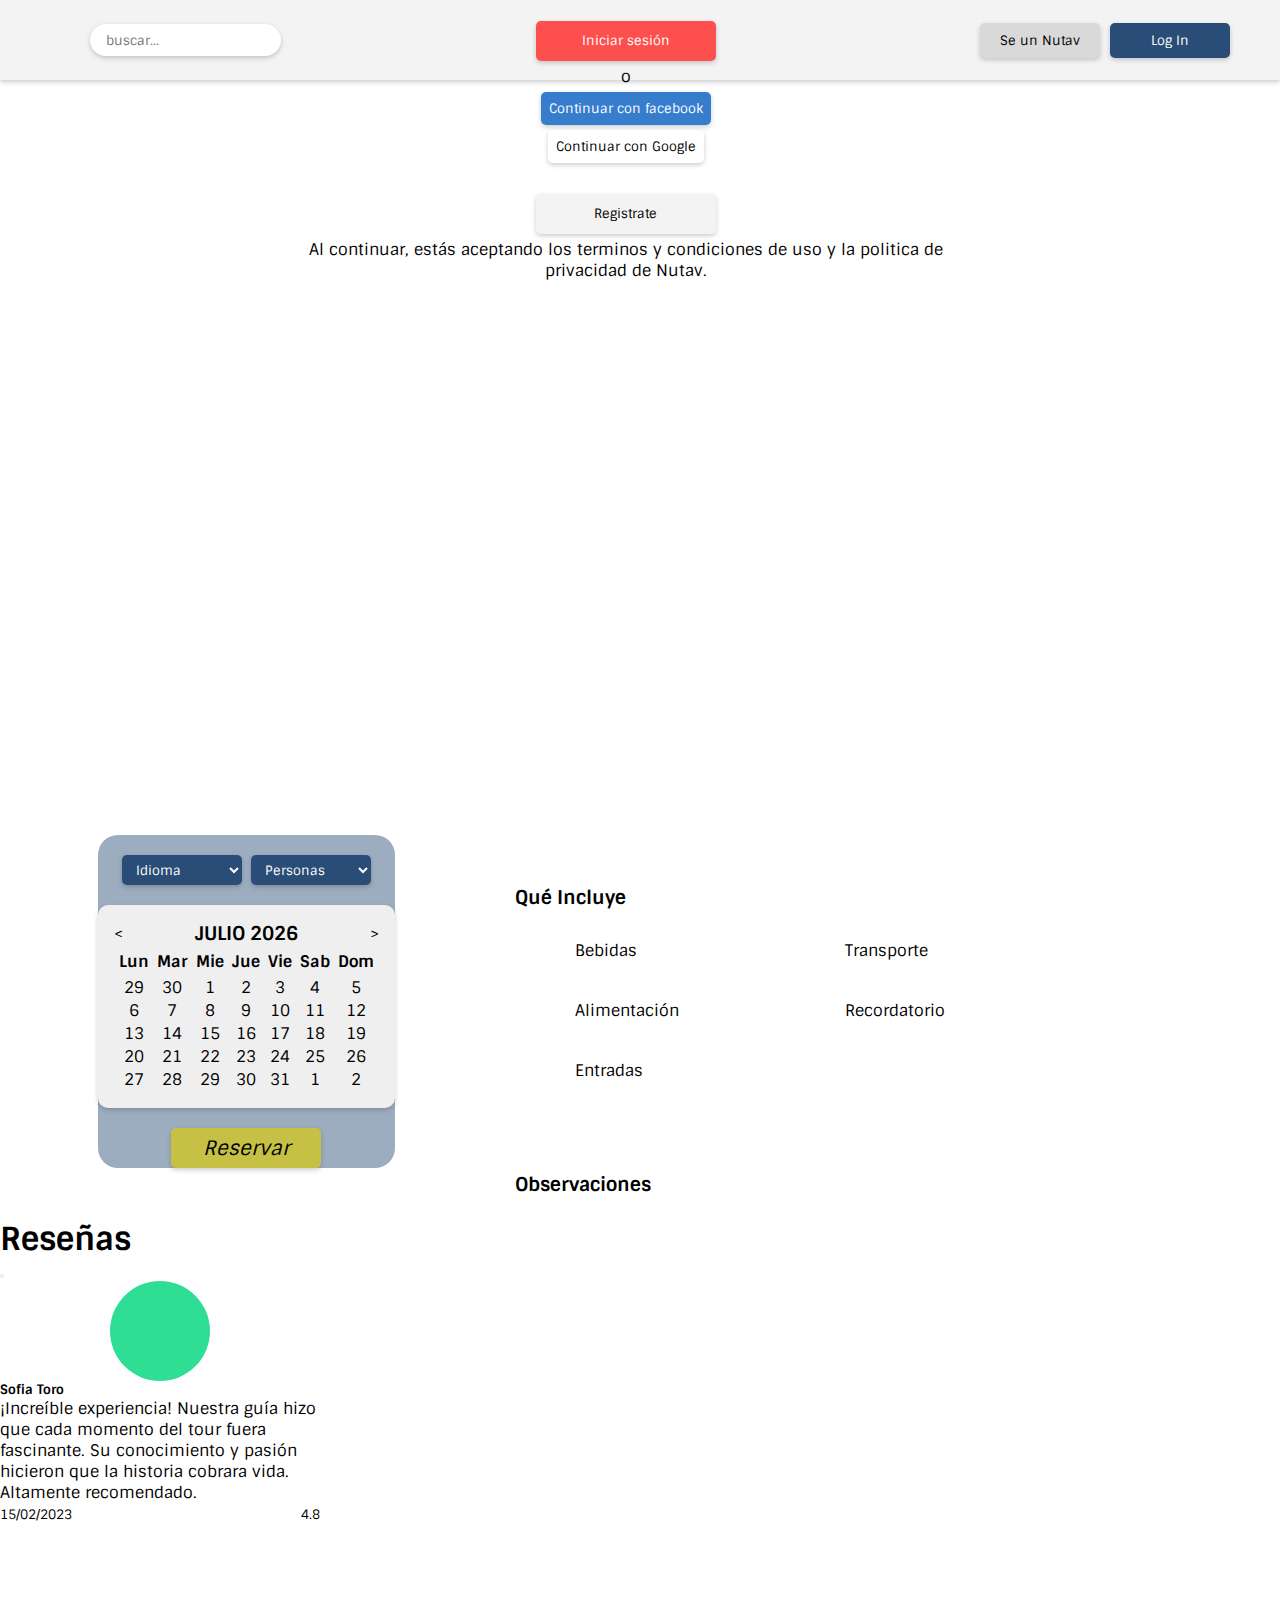
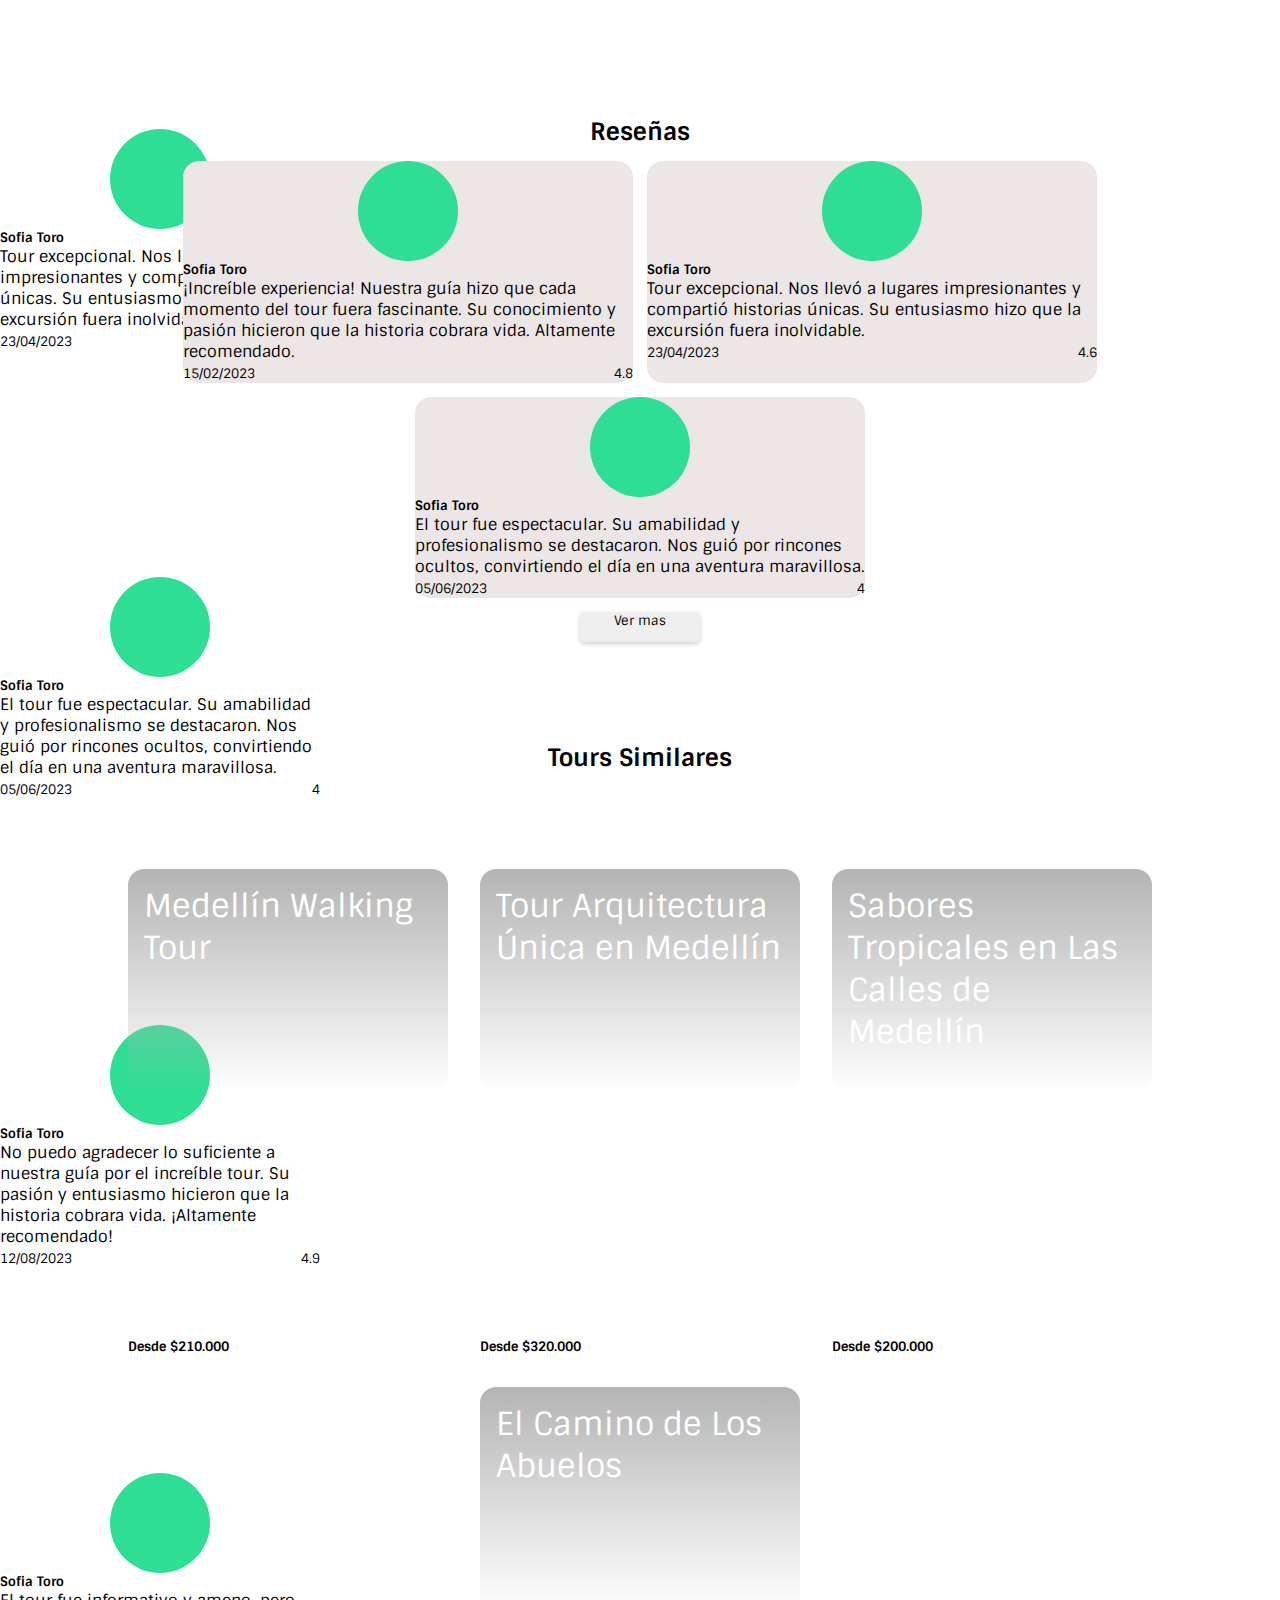
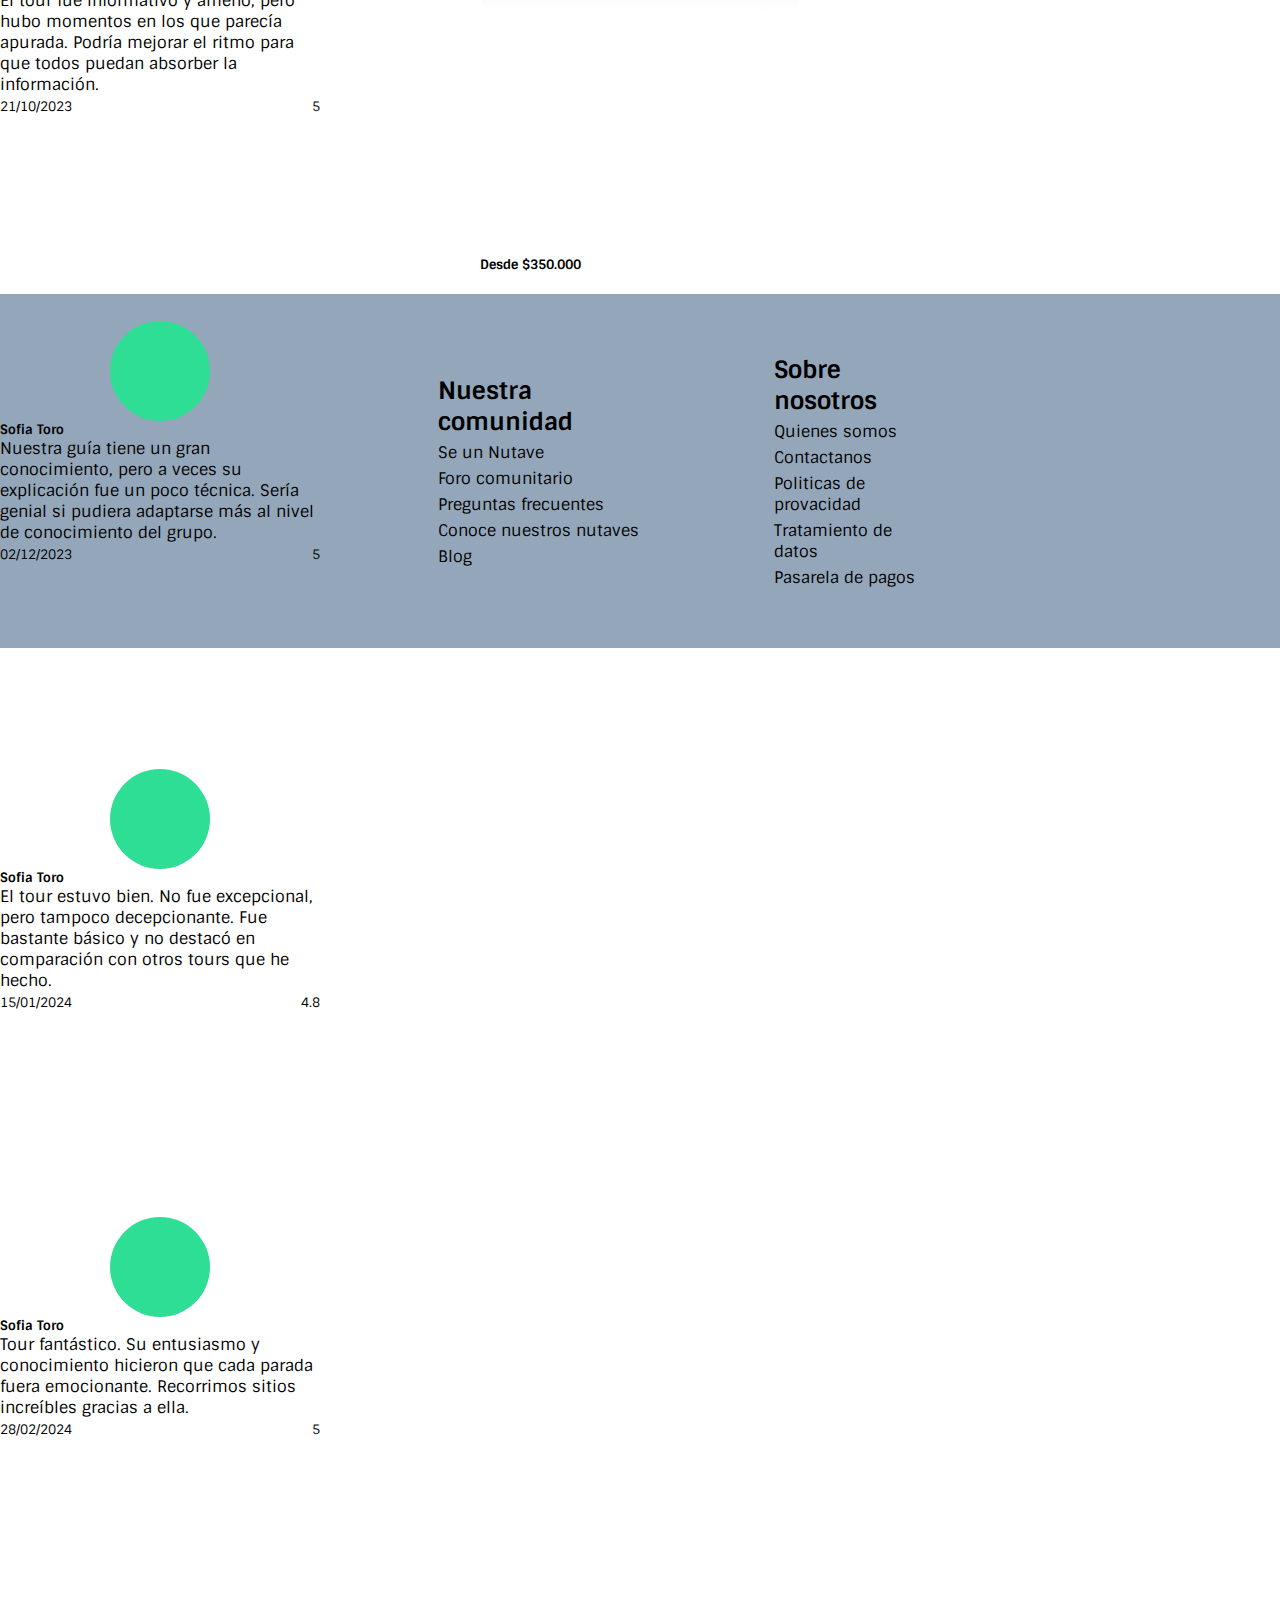
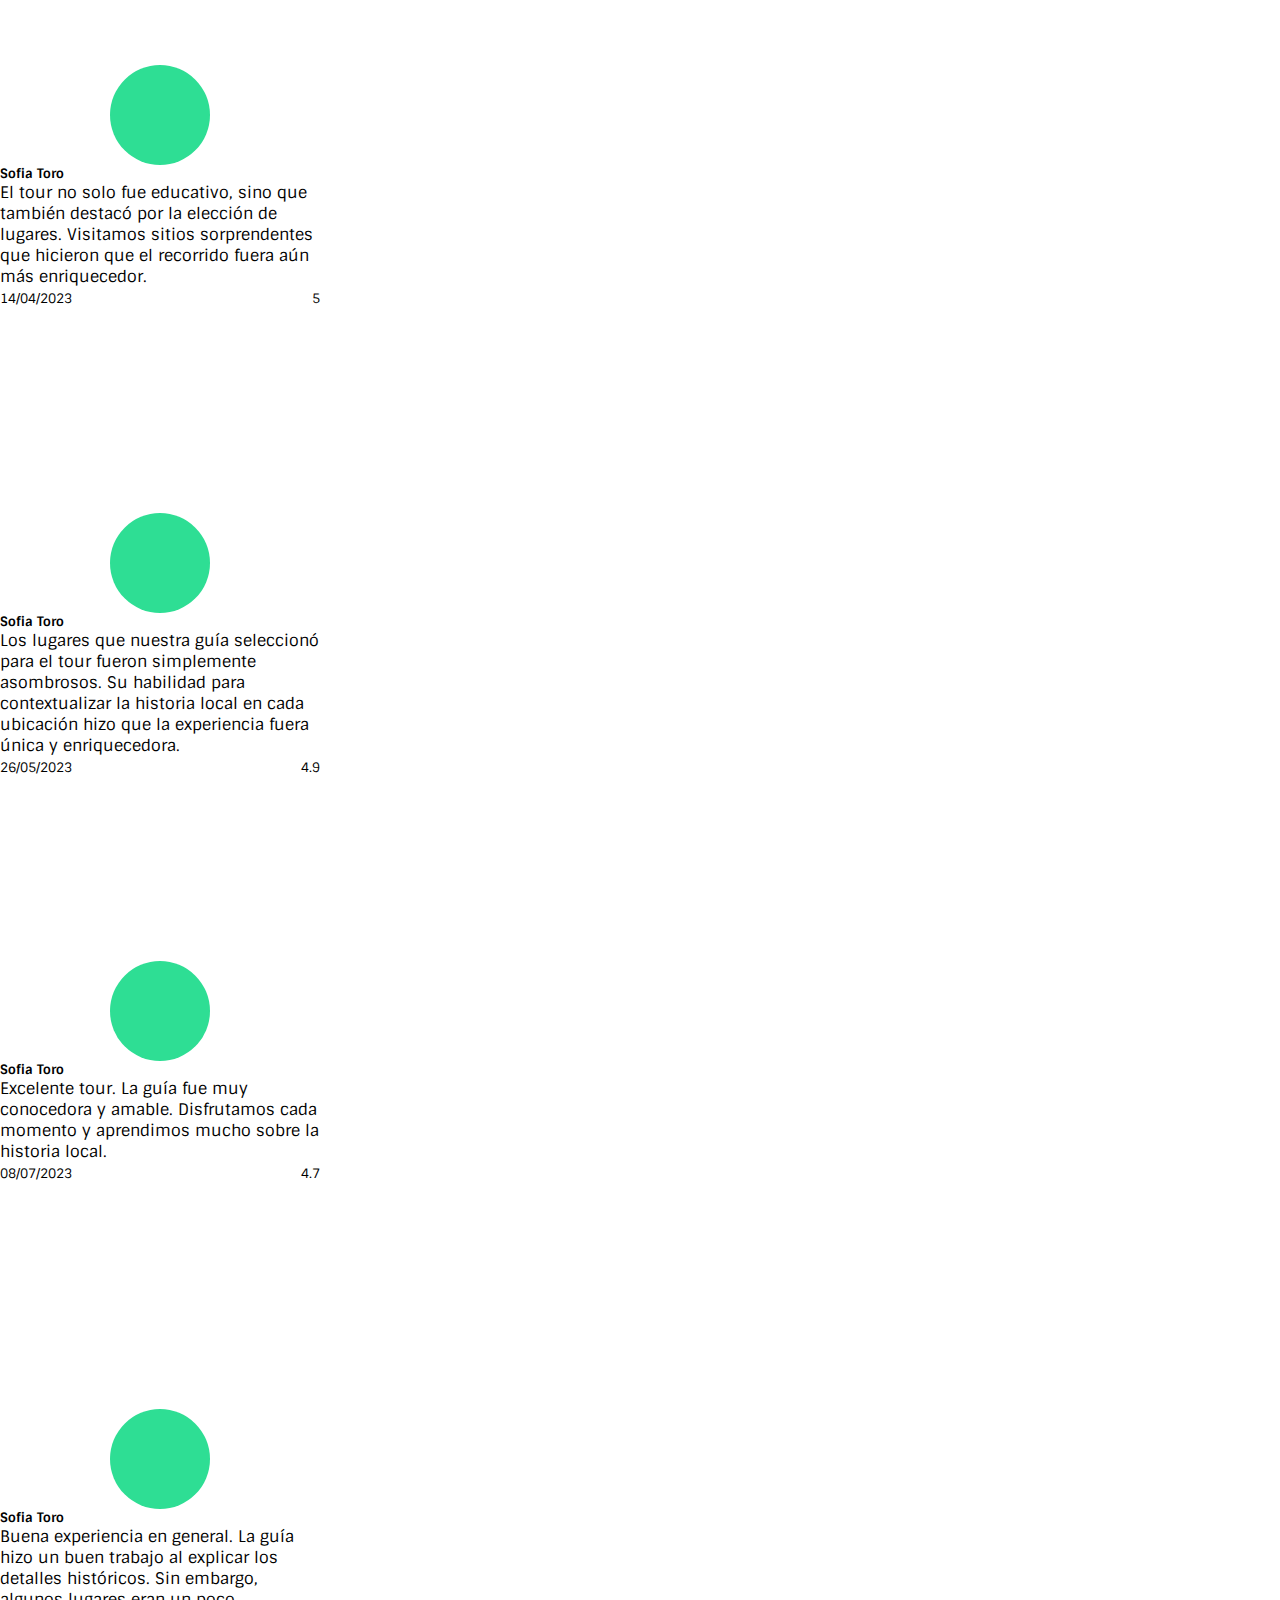
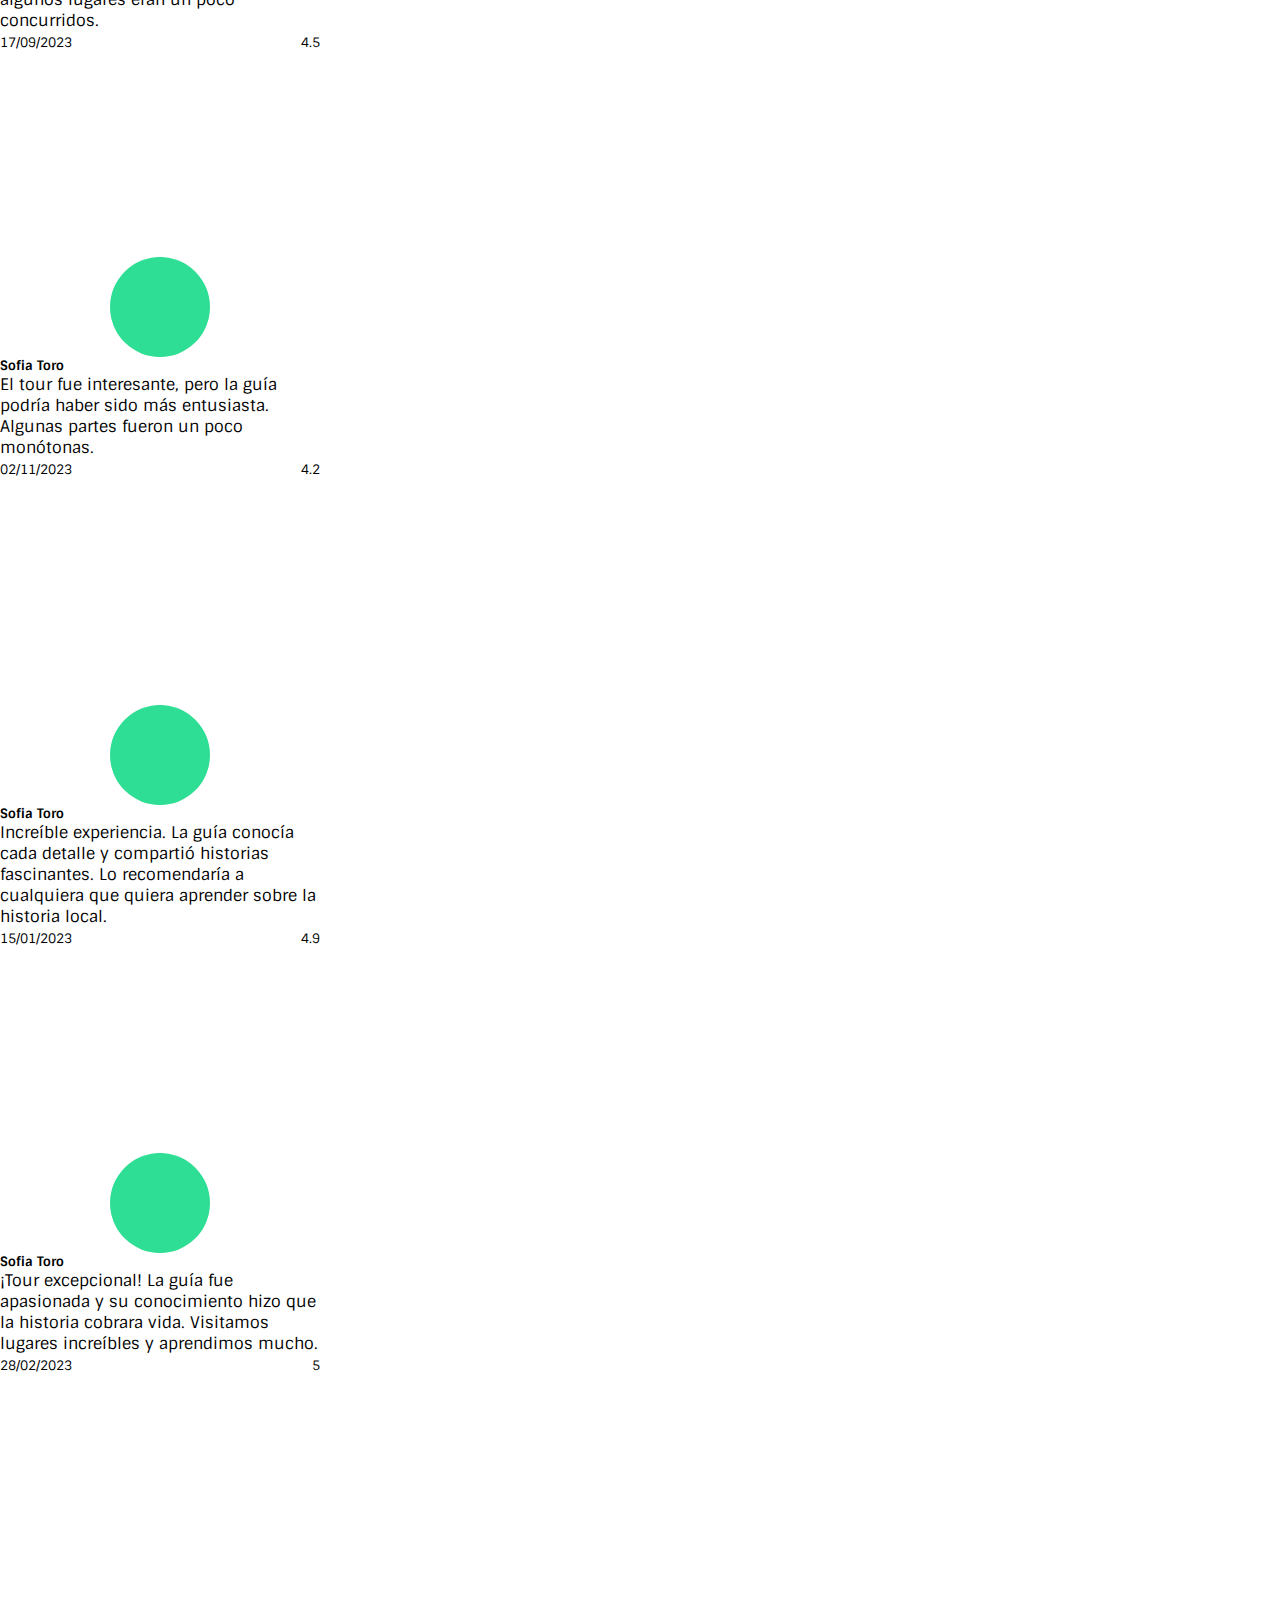
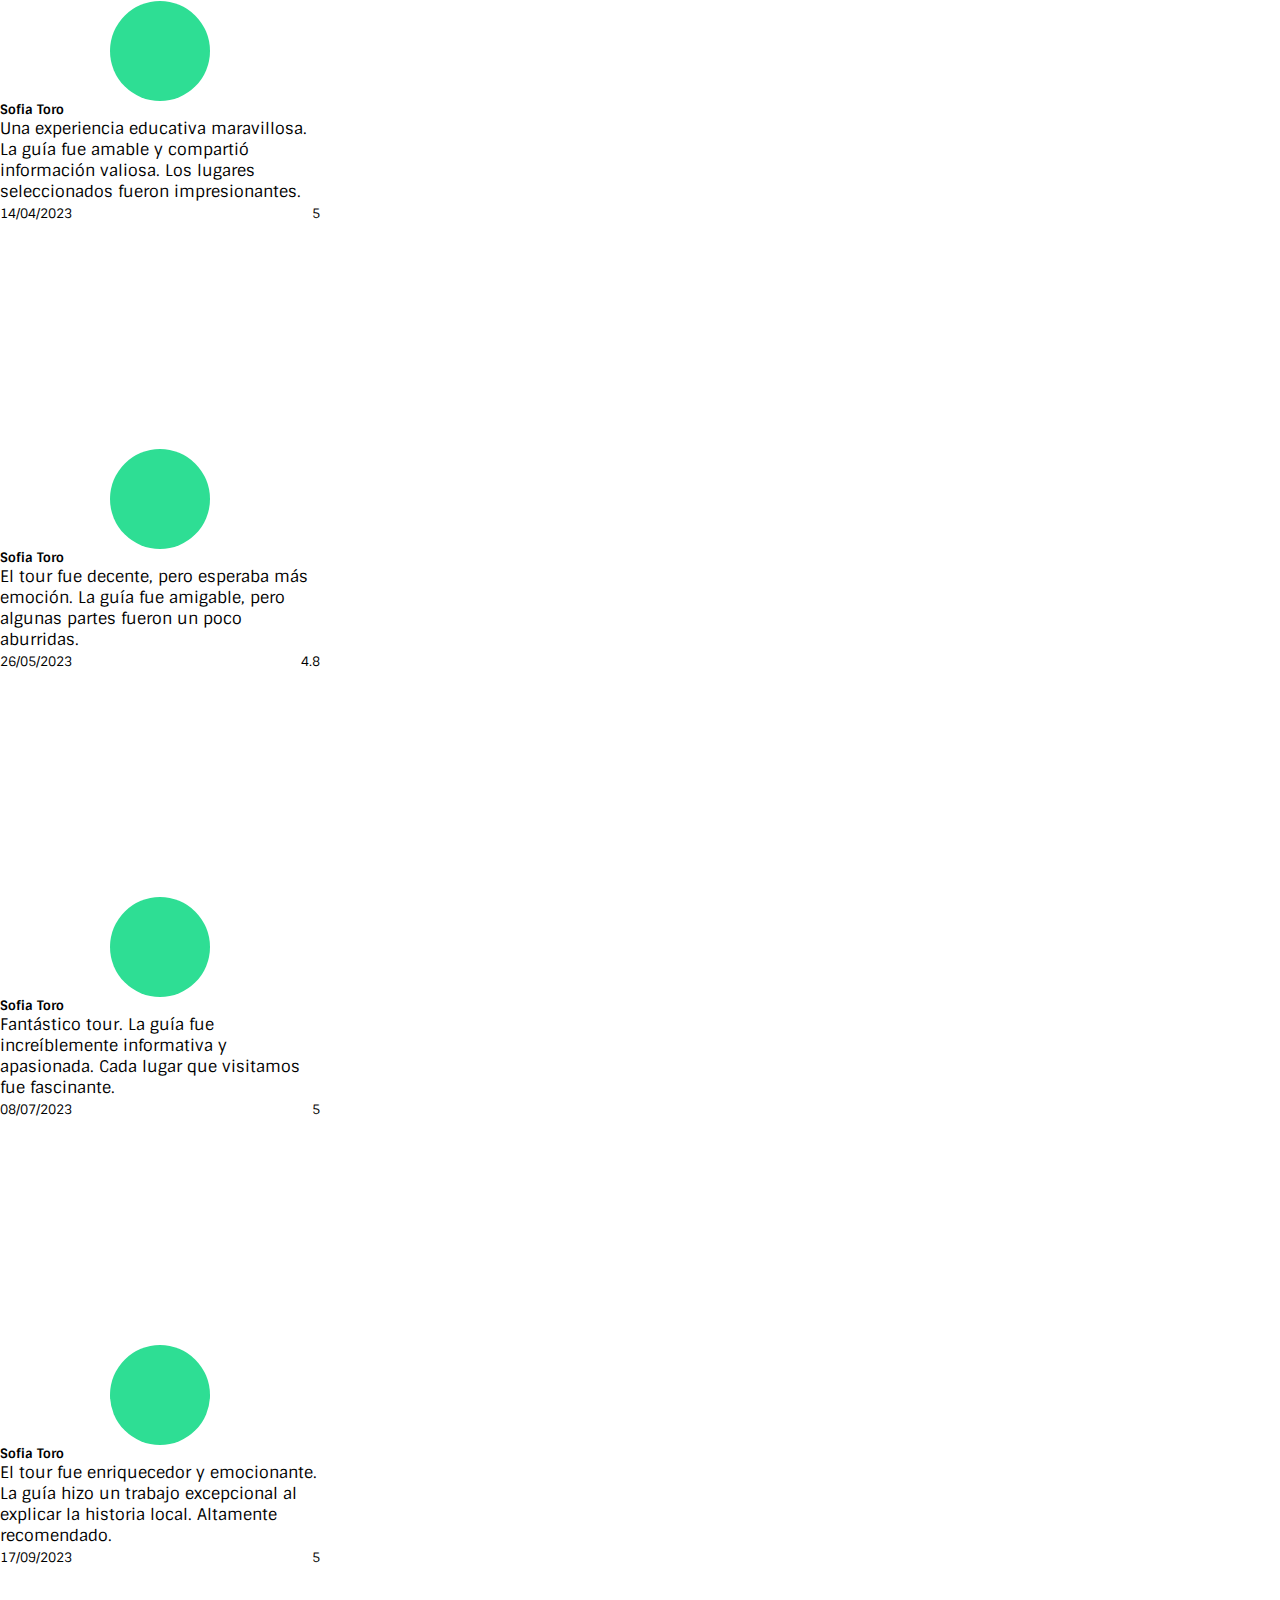
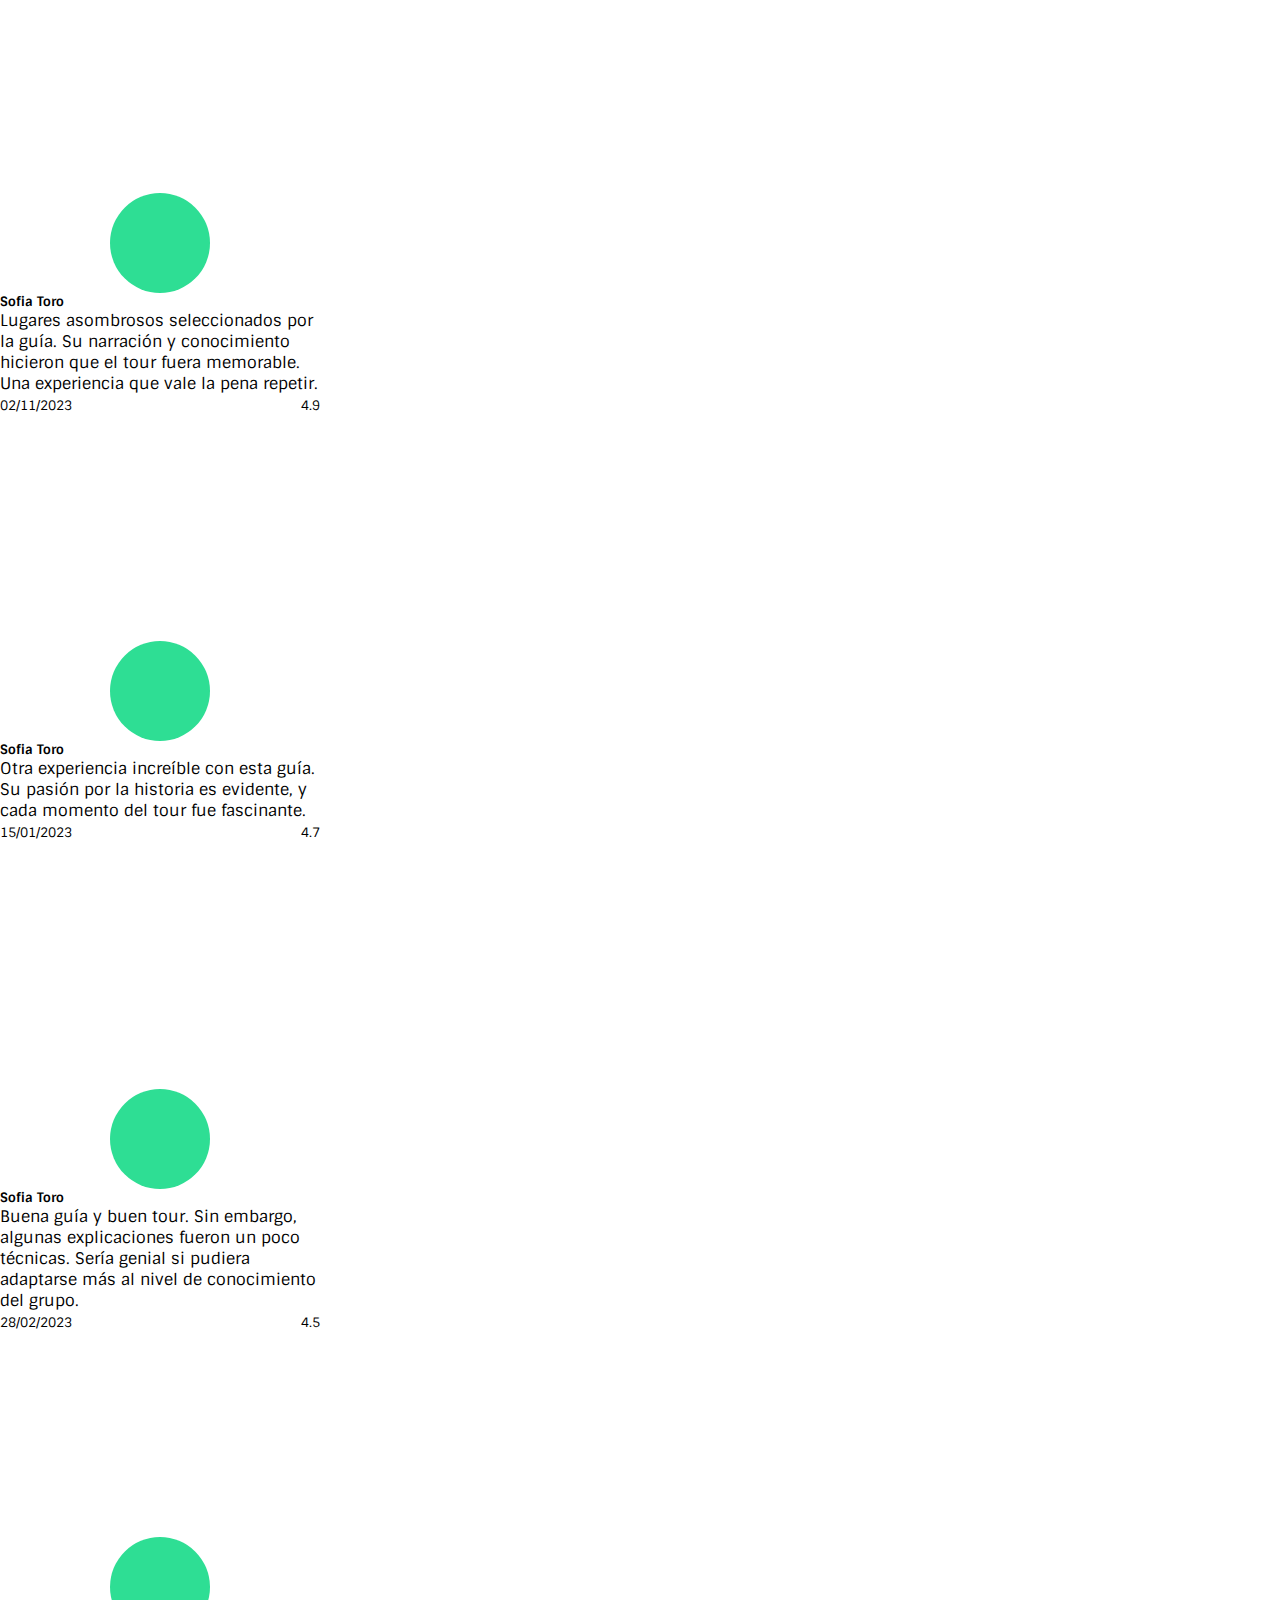
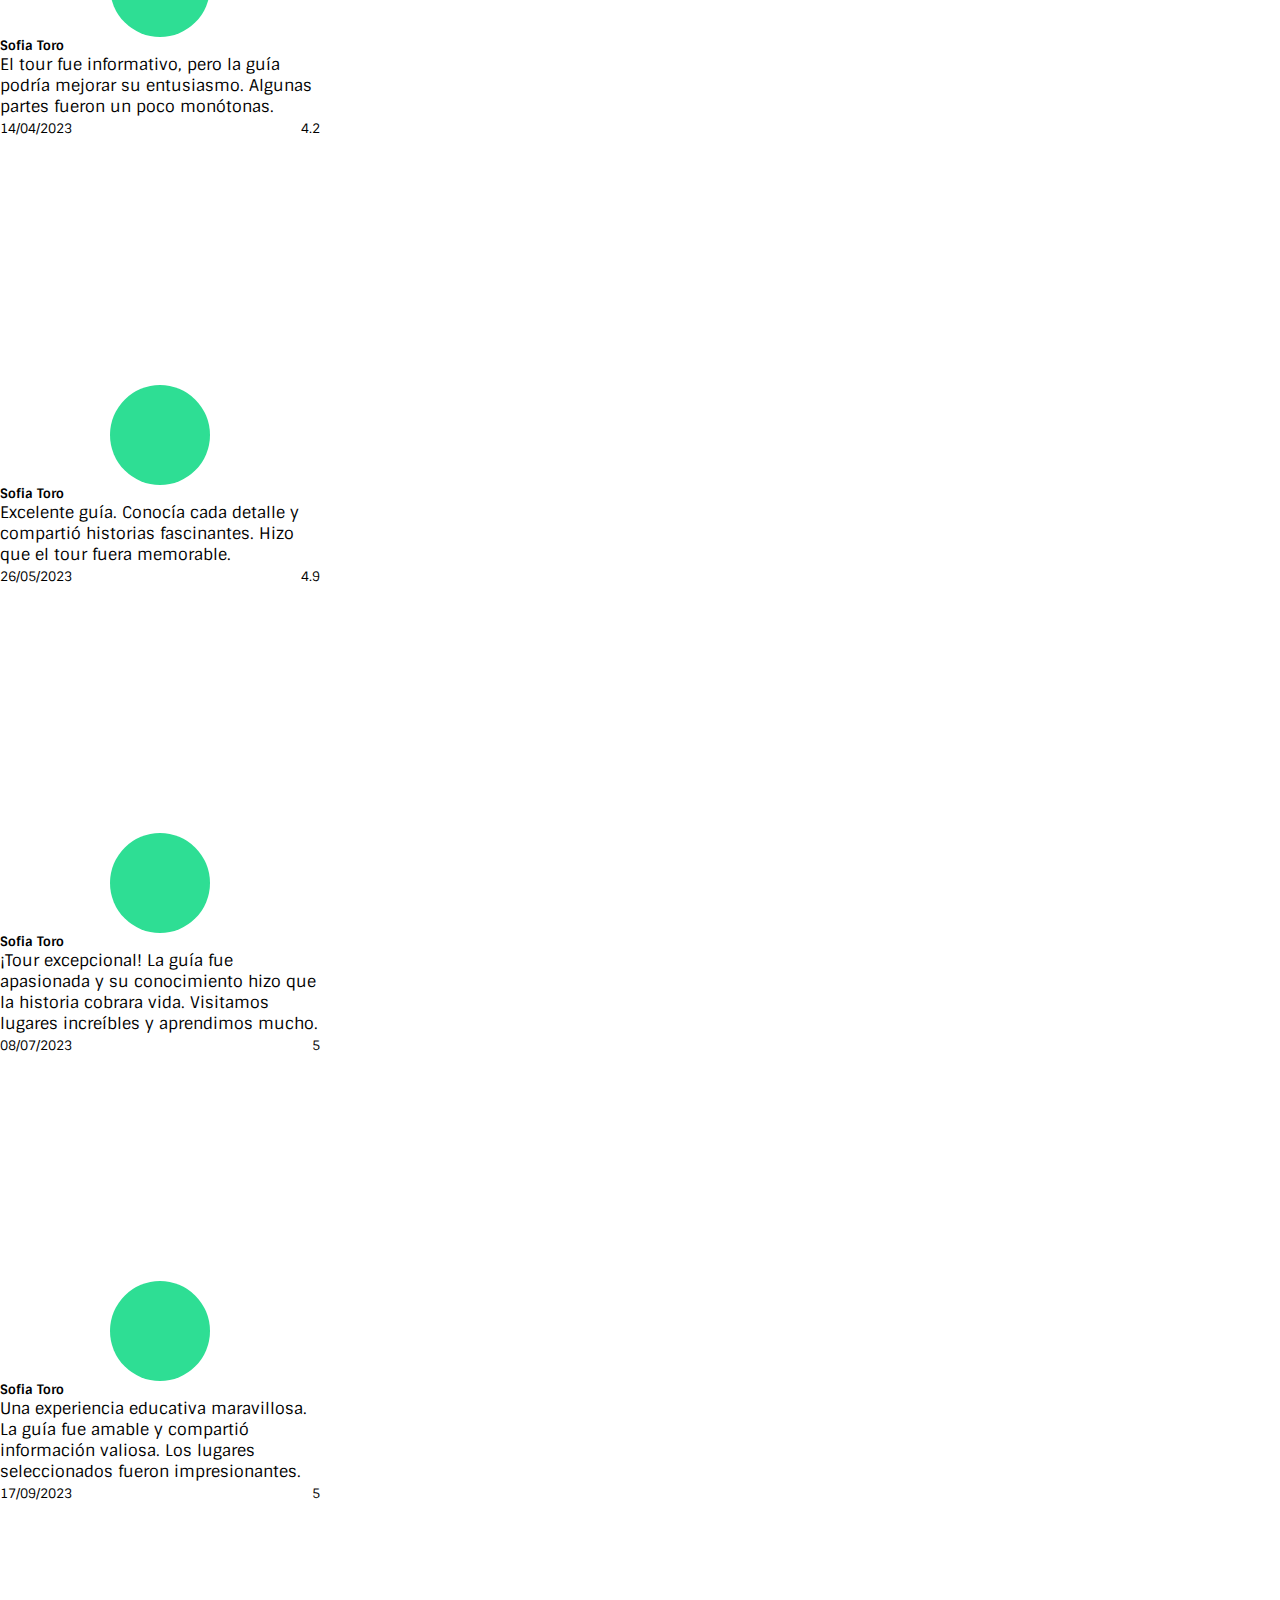
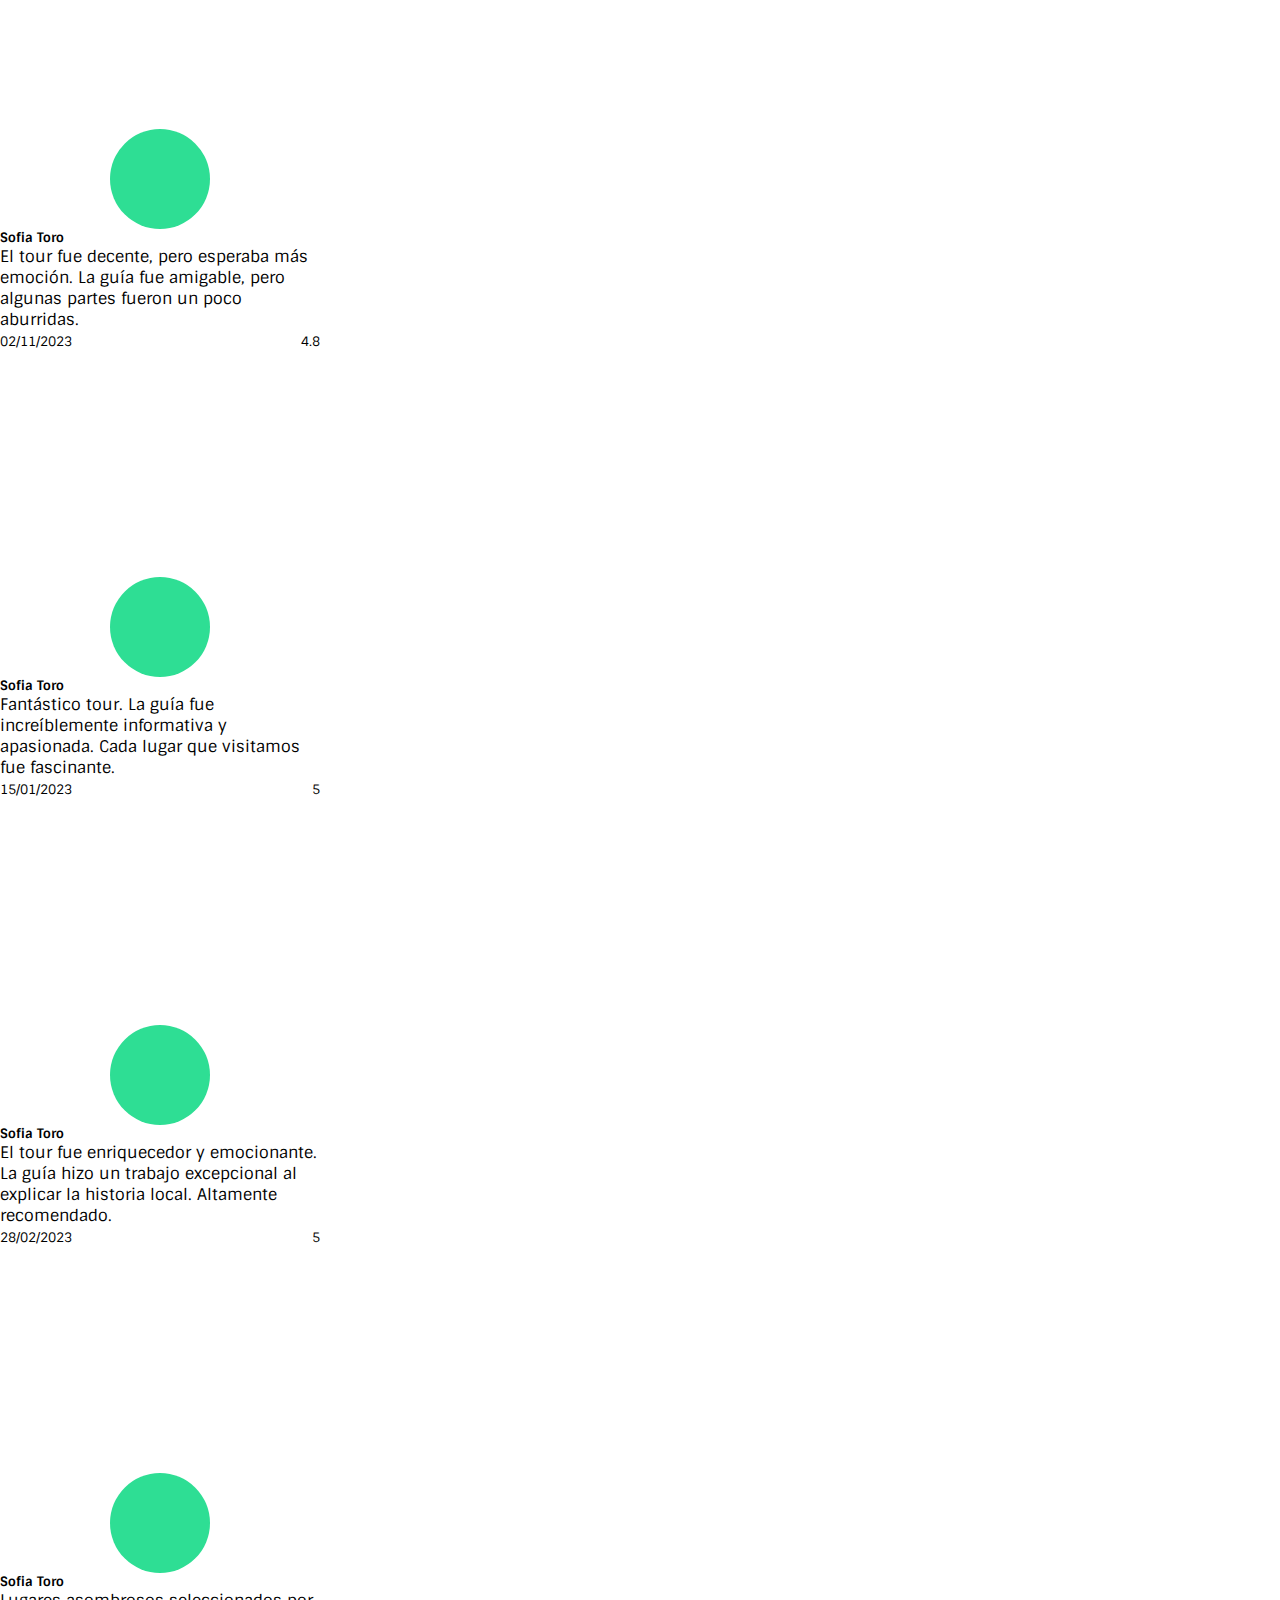
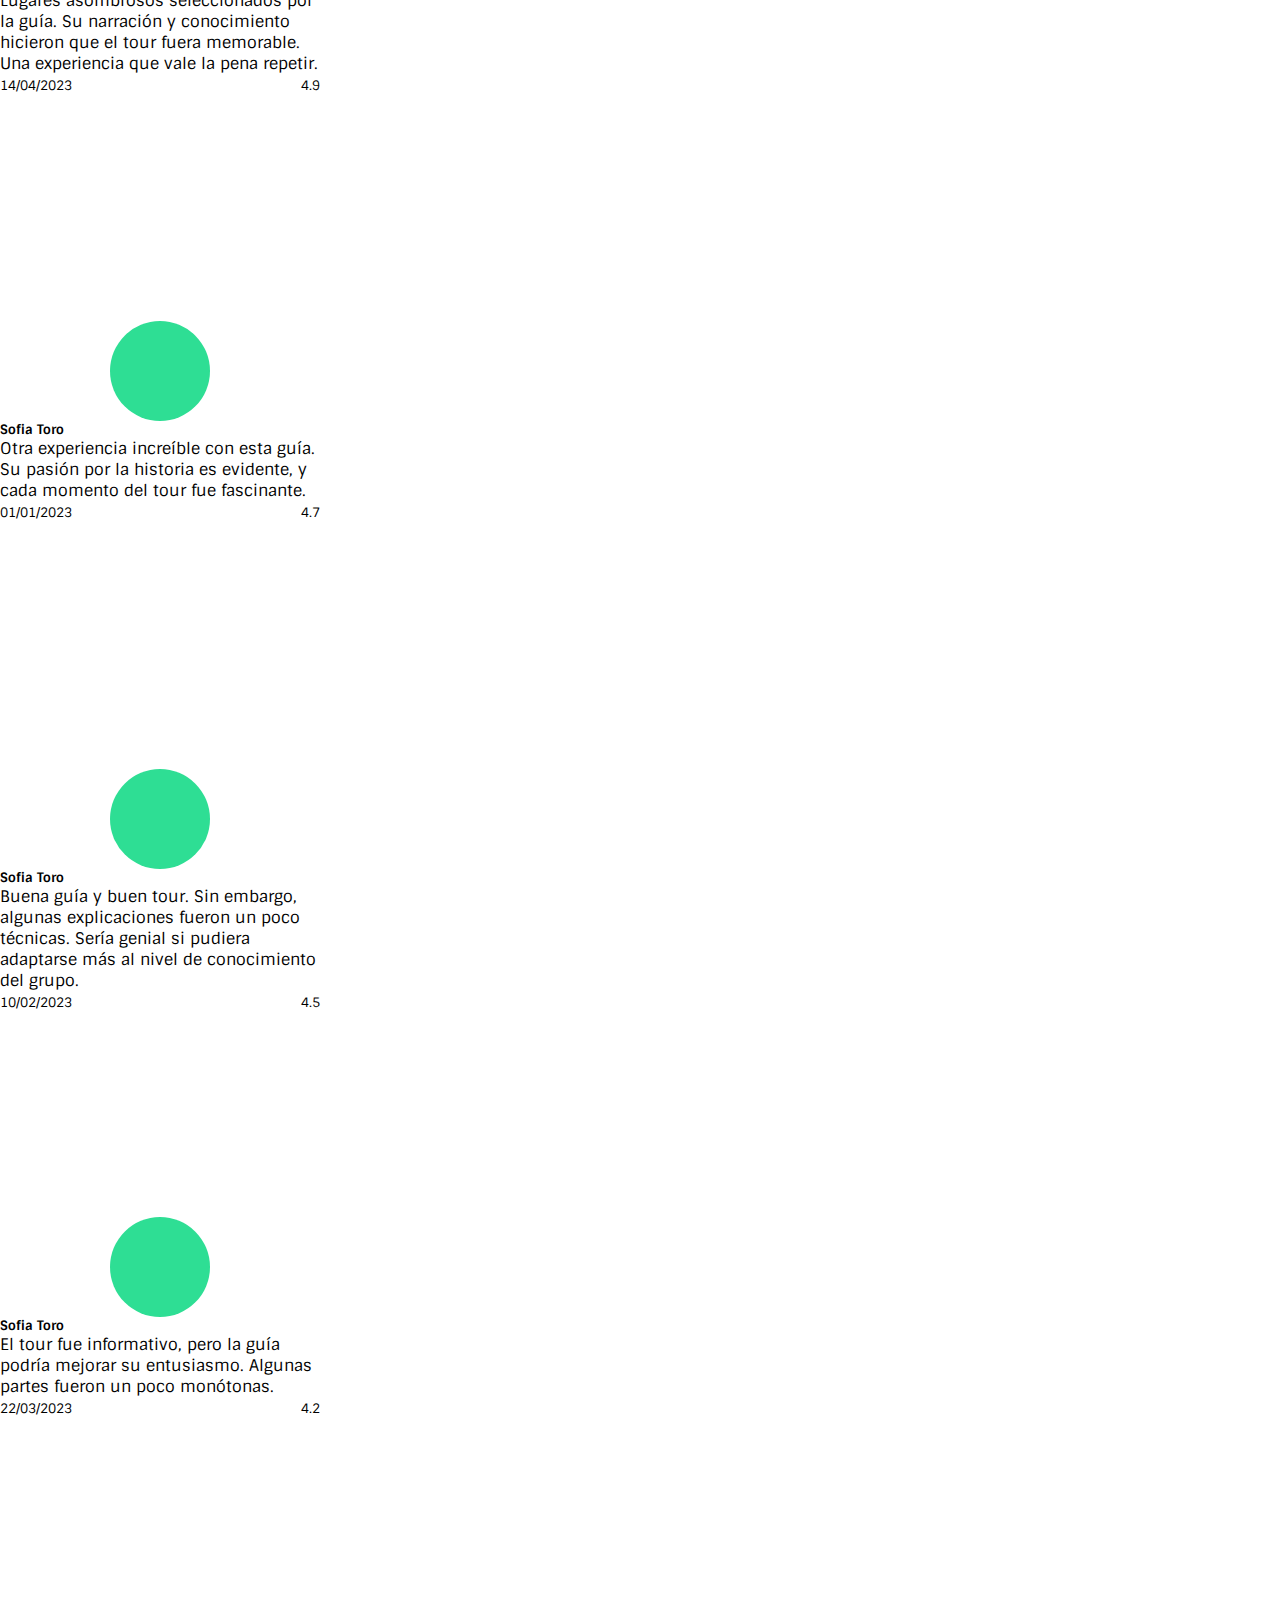
==== TourEspecifico/index.html @ fc400d45 "Add files via upload" ====
<!DOCTYPE html>
<html lang="en">

<head>
    <meta charset="UTF-8">
    <meta name="viewport" content="width=device-width, initial-scale=1.0">
    <link rel="preconnect" href="https://fonts.googleapis.com">
    <link rel="preconnect" href="https://fonts.gstatic.com" crossorigin>
    <link href="https://cdn.jsdelivr.net/npm/bootstrap@5.3.2/dist/css/bootstrap.min.css" rel="stylesheet"
        integrity="sha384-T3c6CoIi6uLrA9TneNEoa7RxnatzjcDSCmG1MXxSR1GAsXEV/Dwwykc2MPK8M2HN" crossorigin="anonymous">
    <link rel="stylesheet" href="styles.css">
    <link href="https://fonts.googleapis.com/css2?family=Sintony:wght@400;700&display=swap" rel="stylesheet">
    <title>Document</title>
</head>

<body>
    <nav>
        <a href="../Principal/index.html"><img class="logo" src="/IMAGENES/ICONOSYLOGOS/logo.png" alt=""></a>
        <input type="checkbox" id="check">
        <label for="check" class="mostrar-menu">
            &#215
        </label>
        <input class="buscador" type="search" placeholder="buscar...">
        <!--<Iniciar modal LogIn>-->

        <!-- Modal -->
        <div class="modal fade " id="modalLogIn" tabindex="-1" aria-labelledby="modalLogInLabel" aria-hidden="true">
            <div class="modal-dialog">
                <div class="modal-content">
                    <div class="modal-body" id="contenedorLogIn">
                        <div id="ModalLogIn">
                            <img src="/IMAGENES/ICONOSYLOGOS/imagotipo.png" alt="..." width="130px">
                            <h1>Bienvenido a Nutav</h1>
                            <form class="formLogIn">
                                <p>Correo</p>
                                <input type="text" placeholder="Correo" id="formCorreo">
                            </form>
                            <form class="formLogIn">
                                <p>Contraseña</p>
                                <input type="text" placeholder="Contraseña" id="formPassword">
                            </form>
                            <a href="# "><b>¿Olvidaste la contraseña?</b></a>
                            <br>
                            <button class="iniciar-sesion">Iniciar sesión</button>
                            <p><b>o</b></p>
                            <button class="facebook">Continuar con facebook</button>
                            <button class="google">Continuar con Google</button>
                            <br>
                            <button class="register">Registrate</button>
                            <p>Al continuar, estás aceptando los <a href="# ">terminos y condiciones</a> de uso y la <a
                                    href="# ">politica de privacidad</a> de Nutav.</p>
                        </div>
                    </div>
                </div>
            </div>
        </div>


        <!--<Finalizar modal LogIn>-->
        <div class="menu">
            <button class="idioma"><img src="/IMAGENES/ICONOSYLOGOS/ingles.png" alt=""></button>
            <button class="unete boton">Se un Nutav</button>
            <button id="login" data-bs-toggle="modal" data-bs-target="#modalLogIn" class="inscribete boton">Log
                In</button>
            <label for="check" class="esconder-menu">
                &#215
            </label>
        </div>
    </nav>
    <div class="portada">
        <div class="galeria">
        
        </div>
        <div class="title">
        </div>
        <div class="subtitle">
        </div>
        
    </div>
    
    <div class="containerr">
        <div class="calendario">
            <div class="selectB">
                <select name="Idioma" id="">
                    <option value="">Idioma</option>
                    <option value="es">Español</option>
                    <option value="in">Ingles</option>
                    <option value="po">Portugues</option>
                    <option value="fr">Frances</option>
                </select>
                <select name="Personas" id="">
                    <option value="">Personas</option>
                    <option value="">2</option>
                    <option value="">3</option>
                    <option value="">4</option>
                    <option value="">5</option>
                    <option value="">más de 5</option>
                </select>
            </div>
            <div class="fecha">
                <div id="calendar"></div>
            </div>
            <div class="precio">
            </div>
            <div class="reservar">
                <button data-bs-toggle="modal" data-bs-target="#modalLogIn" class="inscribete boton">Reservar</button>
            </div>
        </div>
        <div class="right">
            <div class="descripcion">
            </div>
            <div class="juli">
                <div>
                    <div class="incSub">
                        <h3>Qué Incluye</h3>
                    </div>
                    <div>
                        <div class="incluye">
                            <div class="in1 inclu">
                                <img src="/IMAGENES/ICONOSYLOGOS/coca.png" alt="">
                            </div>
                            <div class="in2 inclu">
                                <P>Bebidas</P>
                            </div>
                            <div class="in3 inclu">
                                <img src="/IMAGENES/ICONOSYLOGOS/transporte-publico.png" alt="">
                            </div>
                            <div class="in4 inclu">
                                <p>Transporte</p>
                            </div>
                            <div class="in5 inclu">
                                <img src="/IMAGENES/ICONOSYLOGOS/restaurante.png" alt="">
                            </div>
                            <div class="in6 inclu">
                                <p>Alimentación</p>
                            </div>
                            <div class="in7 inclu">
                                <img src="/IMAGENES/ICONOSYLOGOS/giftbox_1139931.png" alt="">
                            </div>
                            <div class="in8 inclu">
                                <p>Recordatorio</p>
                            </div>
                            <div class="in9 inclu">
                                <img src="/IMAGENES/ICONOSYLOGOS/billete.png" alt="">
                            </div>
                            <div class="in10 inclu">
                                <p>Entradas</p>
                            </div>
        
                        </div>
                    </div>

                </div>

                <div class="observaciones">
                    <div class="incSub">
                        <h3>Observaciones</h3>
                    </div>
                    
                    <div class="texto-table">
                    </div>
    
                </div>

                
            </div>
            
        </div>
    </div>
    <br>
    <div class="info-guia" >
        

    </div>
    

    <!--<Inicio modal Reseñas>-->
    <!--<modal>-->
    <!-- Modal -->
    <div class="modal fade" id="modalReview" tabindex="-1" aria-labelledby="modalReviewLabel" aria-hidden="true">
        <div class="modal-dialog modal-dialog-centered modal-dialog-scrollable card mb-3" style="max-width: 30%">
            <div class="modal-content" style="width: 100%;">
                <div class="modal-header">
                    <h1 class="modal-title fs-5" id="modalReviewLabel">Reseñas</h1>
                    <button type="button" class="btn-close" data-bs-dismiss="modal" aria-label="Close"></button>
                </div>
                <div class="modal-body" id="modalBodyRev">

                </div>
                <div class="modal-footer">
                    <button type="button" class="btn btn-secondary" data-bs-dismiss="modal">Close</button>
                </div>
            </div>
        </div>
    </div>
    </div>

    <!--<Fin modal Reseñas>-->

    <div id="reseñas">
        <h2><b>Reseñas</b></h2>
        <div id="contenedorRev">
            <div id="review">

            </div>
            <div class="showmore">
                <button class="boton btnMore" id="btnMoreReview" data-bs-toggle="modal"
                    data-bs-target="#modalReview">Ver
                    mas</button>
            </div>
        </div>
    </div>

    <div class="cards">
        <h2>Tours Similares</h2>
        <div class="cards-container" id="cards-container">
        </div>
        <button class="boton-atras-carrusel" onclick="moverCarrusel(-1)"><img src="/IMAGENES/ICONOSYLOGOS/simbolo-menor-que.png" alt=""></button>
        <button class="boton-adelante-arrusel" onclick="moverCarrusel(1)"><img src="/IMAGENES/ICONOSYLOGOS/mayor-que-el-simbolo.png" alt=""></button>
    </div>
    <br>
    <footer>
        <div class="contenedorFooter">
            <div class="leftFooter">
                <img src="/IMAGENES/ICONOSYLOGOS/Imagotipo(1).png" alt=""  width="200px">
            </div>
            <div class="rightFooter">
                <div class="contenidoFooter">
                    <div class="comunidad contenFoot">
                        <h2>Nuestra comunidad</h2>
                        <a href="# ">Se un Nutave</a>
                        <a href="# ">Foro comunitario</a>
                        <a href="# ">Preguntas frecuentes</a>
                        <a href="# ">Conoce nuestros nutaves</a>
                        <a href="# ">Blog</a>
                    </div>
                    <div class="sobreNosotros contenFoot">
                        <h2>Sobre nosotros</h2>
                        <a href="#">Quienes somos</a>
                        <a href="#">Contactanos</a>
                        <a href="#">Politicas de provacidad</a>
                        <a href="#">Tratamiento de datos</a>
                        <a href="#">Pasarela de pagos</a>
                    </div>
                
                </div>
                <div class="redesFooter">
                    <a href="#"><img src="/IMAGENES/ICONOSYLOGOS/whatsapp.png" alt="" width="40px"></a>
                    <a href="#"><img src="/IMAGENES/ICONOSYLOGOS/instagram.png" alt="" width="40px"></a>
                    <a href="#"><img src="/IMAGENES/ICONOSYLOGOS/facebook1.png" alt="" width="40px"></a>
                </div>
            </div>
        </div>
    </footer>

    <script src="https://cdn.jsdelivr.net/npm/bootstrap@5.3.2/dist/js/bootstrap.bundle.min.js"
        integrity="sha384-C6RzsynM9kWDrMNeT87bh95OGNyZPhcTNXj1NW7RuBCsyN/o0jlpcV8Qyq46cDfL"
        crossorigin="anonymous"></script>
    <script src="script.js"></script>
</body>
</html>
---- TourEspecifico/styles.css ----
* {
    margin: 0;
    padding: 0;
    box-sizing: border-box;
    font-family: 'Sintony', 'sans-serif';    

}

a{
    text-decoration: none;

}

nav {
    height: 5rem;
    background: rgba(217, 217, 217, 0.31);
    padding: 0 50px;
    color: aliceblue;
    display: flex;
    justify-content: space-between;
    align-items: center;
    font-weight: 200;
    gap: 10px;
    box-shadow: 0 2px 5px rgba(0, 0, 0, 0.2);
}


nav .buscador {
    width: 200px;
    height: 30px;
    border-radius: 2rem;
    border: 0;
    box-shadow: 0 2px 5px rgba(0, 0, 0, 0.2);
    padding: 1rem;
}

.navLogin {
    display: flex;
    align-items: center;
    gap: 10px;
}

#ModalLogIn {
    display: flex;
    flex-direction: column;
    align-items: center;
    gap: 5px;
}


.logo {
    width: 150px;
    padding-left: 30px;
}

.menu {
    display: flex;
    align-items: center;
    gap: 10px;
}

.menu img {
    width: 40px;
}

.menu .idioma {
    border: 0;
}

.menu .boton {
    border-radius: 5px;
    width: 120px;
    height: 35px;
    background-color: gray;
    padding: 0 10px;
    transition: 0.4s;
    border: 0;
    box-shadow: 0 2px 5px rgba(0, 0, 0, 0.2);
}

.menu .unete {
    background-color: #d9d9d9;
    color: black;
}

.menu .inscribete {
    background-color: #294D76;
    color: white;
}

.mostrar-menu,
.esconder-menu {
    font-size: 30px;
    cursor: pointer;
    display: none;
    transition: 0.4s;
}

.mostrar-menu {
    order: 1;
}

.menu button:hover,
.mostrar-menu:hover,
.esconder-menu:hover {
    color: rgb(0, 0, 0);
}

#check {
    display: none;
}

/* Responsive */
/* Para Tablet */
@media(max-width:768px) {

    .mostrar-menu,
    .esconder-menu {
        display: block;
    }

    .menu {
        position: fixed;
        width: 100%;
        height: 100vh;
        background: rgb(86, 87, 87);
        /*left: 0;*/
        right: -100%;
        top: 0;
        text-align: center;
        padding: 100px 0px;
        z-index: 100;
        transition: 0.8s;
    }

    .menu button {
        display: block;
        padding: 20px;
    }

    .esconder-menu {
        position: absolute;
        top: 40px;
        right: 40px;
    }

    #check:checked~.menu {
        right: 0;
    }
}

.button {
    padding-top: 20px;
}

.button button {
    border-radius: 5px;
    width: 120px;
    height: 30px;
    background-color: gray;
}

.button .log {
    background-color: rgba(41, 77, 118);
    color: white;
}

.icon img {
    width: 50px;
    padding-top: 10px;
    position: relative;
    right: 30px;
}

#ModalLogIn h1{
    color: black;
    text-align: center;
}

#ModalLogIn a{
    color: black;

}

#ModalLogIn p{
    color: black;
    text-align: center;
}

.formLogIn{
    padding: none;
    bottom: auto;
    gap: 0;
}

.formLogIn p{
    
    color: black;
}

.formLogIn input{
    border-radius: 10px;
}

.iniciar-sesion{
    width: 180px;
    height: 40px;
    background-color: rgba(255, 57, 57, 0.882);
    color: white;
    border: none;
    border-radius: 5px;
    box-shadow: 0 2px 5px rgba(0, 0, 0, 0.2);
}

.facebook{
    padding: 8px;
    background-color: rgba(28, 108, 200, 0.882);
    color: white;
    border: none;
    border-radius: 5px;
    box-shadow: 0 2px 5px rgba(0, 0, 0, 0.2);
}

.google{
    padding: 8px;
    background-color: rgba(255, 255, 255, 0.882);
    color: black;
    border: solid black;
    border: none;
    border-radius: 5px;
    box-shadow: 0 2px 5px rgba(0, 0, 0, 0.2);
}

.register{
    width: 180px;
    height: 40px;
    background-color: rgba(217, 217, 217, 0.31);
    color: black;
    border: none;
    border-radius: 5px;
    box-shadow: 0 2px 5px rgba(0, 0, 0, 0.2);
}

.galeria {
    display: grid;
    padding-top: 80px;
    margin: auto;
    width: 80%;
    grid-template-columns: 30% 20% 20% 10% 20%;
    grid-template-rows: 250px 250px;
    justify-content: center;
    gap: 15px;
}

.im1 {
    grid-row: 1/3;
    border-radius: 20px;
    background-size: cover;
    background-repeat: no-repeat;
    background-position: center center;
}


.im2 {
    grid-column: 2/4;
    border-radius: 20px;
    background-size: cover;
    background-repeat: no-repeat;
    background-position: center center;
}

.im3 {
    grid-column: 4/6;
    border-radius: 20px;
    background-size: cover;
    background-repeat: no-repeat;
    background-position: center center;
}

.im4 {
    grid-column: 2/5;
    border-radius: 20px;
    background-size: cover;
    background-repeat: no-repeat;
    background-position: center center;
}

.im5 {
    grid-column: 5/6;
    border-radius: 20px;
    background-size: cover;
    background-repeat: no-repeat;
    background-position: center center;
}


.title {
    width: 100%;
    border-radius: 20px;
    text-align: center;
    font-size: 40px;
    padding-top: 5rem;
}

.subtitle {
    text-align: center;
    padding-bottom: 80px;
}

.containerr {
    display: flex;
    width: 100%;
    justify-content: center;
    flex-wrap: wrap;
    gap: 20px;
}


.calendario {
    background-color: #294d7675;
    height: 100%;
    border-radius: 20px;
    display: block;
    justify-content: space-between;
    align-items: center;

}

.selectB {
    display: flex;
    justify-content: center;
    padding: 20px;
    height: 20%;
    text-align: center;
    gap: 9px;
}

.selectB select {
    border-radius: 5px;
    width: 120px;
    height: 30px;
    background-color: #294D76;
    color: white;
    padding: 0 10px;
    transition: 0.4s;
    border: 0;
    box-shadow: 0 2px 5px rgba(0, 0, 0, 0.2);
}

.fecha {
    display: flex;
    justify-content: center;
}

#calendar {
    width: fit-content;
    background-color: #efefef;
    border-radius: 10px;
    padding: 16px;
    text-align: center;
    box-shadow: 0 2px 5px rgba(0, 0, 0, 0.2);
}

.week_day_names th {
    padding: 3px;
}

.week_day_numbers td {
    text-align: center;
    margin: 3px;
}

.week_day_numbers td {
    text-align: center;
    margin: 3px;
}

.week_day_numbers td:hover {
    background-color: #d6d6d6;
    cursor: pointer;
}

.week_day_numbers td.active {
    background-color: #cacaca;
}

.calendar_header {
    display: flex;
    justify-content: space-between;
}

.calendar_header span {
    align-self: center;
}


.precio {
    display: block;
    text-align: center;
    padding: 10px;
    height: 20%;
}

.reservar {
    display: flex;
    justify-content: center;
}

.reservar button {
    border-radius: 5px;
    width: 150px;
    height: 40px;
    background-color: #cdc52fda;
    border: none;
    font-size: 20px;
    font-style: italic;
    color: rgb(0, 0, 0);
    box-shadow: 0 2px 5px rgba(0, 0, 0, 0.2);
}

.right {
    width: 60%;
    padding-left: 100px;
}

.descripcion {
    display: block;
    padding-bottom: 20px;
}

.descripcion p {
    font-size: 16px;
}


.incSub {
    padding-top: 30px;
}

.incluye {
    padding-top: 30px;
    display: grid;
    gap: 10px;
    grid-template-columns: 50px 200px 50px auto;
    grid-template-rows: 50px 50px 50px;
}

.in1 img {
    max-width: 100%;
}

.in2 p {
    font-size: 16px;
}

.in3 img {
    max-width: 100%;
}

.in4 p {
    font-size: 16px;
}

.in5 img {
    max-width: 100%;
}

.in6 p {
    font-size: 16px;
}

.in7 img {
    max-width: 100%;
}

.in8 p {
    font-size: 16px;
    
}

.in9 img {
    max-width: 100%;
}

.in10 p {
    font-size: 16px;

}


.texto {
    padding-top: 30px;
}

.info-guia{
    width: 80%;
    margin: auto;
}

.titleGuia {
    margin: auto;
}

.guia-container{
    display: flex;
    align-items: center;
    padding-left: 100px;
}

.guia {
    display: flex;
    padding-right: 2rem;

}

.imagenGuia {
    display: flex;
    flex-direction: column;
    align-items: center;
    gap: 1rem;
    
}

.guia-imagen{
    width: 12rem;
    height: 12rem;
    background-size: cover;
    background-position: center;
    border-radius: 50%;
}

.imagenGuia h4 {
    font-size: 15px;
}

.descripcionGuia {
    display: flex;
    flex-direction: column;
    align-items: center;
    justify-content: center;
    padding-left: 100px;
    font-size: 17px;
}

.botonesContact {
    display: flex;
    height: 30px;
    width: 80%;
    justify-content: end;
}

.botonnes a{
    border-radius: 5px;
    width: 150px;
    height: 35px;
    color: black;
    background-color: #d9d9d9;
    padding: 8px 10px;
    transition: 0.4s;
    border: 0;
    box-shadow: 0 2px 5px rgba(0, 0, 0, 0.2);
}

.btnMore {
    display: flex;
    justify-content: center;
    border-radius: 5px;
    width: 120px;
    height: 30px;
    border: none;
    box-shadow: 0 2px 5px rgba(0, 0, 0, 0.2);
}

#reseñas{
    display: flex;
    flex-direction: column;
    padding: 0 0 100px 0;
    padding-top: 50px;
    width: 100%;
    justify-content: center;
    
}
#reseñas button{
    display: flex;
    justify-content: center;
}

#reseñas h2{
    text-align: center;
}


#contenedorRev{
    display: flex;
    flex-direction: column;
    justify-content: center;
    width: 80%;
    margin: auto;

}
#review{
    display:flex;
    flex-direction: row;
    flex-wrap: wrap;
    grid-gap: 14px;
    justify-content: center;
    padding: 14px;
}

#cadaCardReview{
    background-color: #ECE6E6;
    width: 450px;
    height: 100%;
    justify-content: center;
}


.imgClienteRev{
    width: 100px;
    height:100px;
    background-color: rgb(46, 222, 148);
    background-image: url('/IMAGENES/PERSONAS/mujer.jpg');
    background-size: cover;
    background-position: cover;
    border-radius: 50%;
}

#detalleReview{
    display: flex;
    justify-content: space-between;
}

/*modal Review*/
.contImg{
    display: flex;
    justify-content: center;
    align-items: center;
}

#cadaCardModalRev{
    border: none;
    width: 100%;
}

.showmore{
    display: flex;
    justify-content: center;
}


/*---Footer---*/
footer{
    background-color: #294D76;
}

.cards {
    position: relative;
    display: flex;
    flex-direction: column;
    align-items: center;
}

.cards h2{
    padding-bottom: none;
    text-align: start;
}

.container{
    display: flex;
    flex-direction: column;
    align-items: center;

}

.cards-container{
    display: flex;
    flex-wrap: wrap;
    margin-top: 6rem;
    gap: 2rem;
    width: 80;
    justify-content: center;
}

.cards button:hover{
    transform: scale(1.5);
}


.card{
    position: relative;
    width: 20rem;
    height: 28rem;
    border-radius: 1rem;
    background-size: cover;
    background-position: center;
    justify-content: center;
    
}

.card:hover{
    transform: scale(1.1);
    box-shadow: 0 4px 8px rgba(0, 0, 0, 0.2);
}


.degraded{
    position: absolute;
    background: linear-gradient(to top, rgba(255, 255, 255, 0) 0%, rgb(180, 180, 180) 100%);
    width: 100%;
    height: 50%;
    border-radius: 1rem;
    top: 0;
}

.degraded p{
    color: white;
    font-size: 2rem;
    position: relative;
    z-index: 1;
    padding: 1rem;
}

.boton-atras-carrusel{
    position: absolute;
    left: 3rem;
    bottom: 12rem;
    background: none;
    border: none;
}

.boton-atras-carrusel img{
    width: 130px;
}
.boton-adelante-arrusel img{
    width: 130px;
}


.boton-adelante-arrusel{
    position: absolute;
    right: 3rem;
    bottom: 12rem;
    background: none;
    border: none;
}


@media screen and (max-width: 745px) {
  .im1{
    display: none;
    
  }
}

.observaciones{
    padding-top: 2rem;
}

/*---Footer---*/

footer{
    background-color: rgba(41, 77, 118,0.5) ;
    padding: 50px;
    max-width: 100%;
}
.contenedorFooter{
    width: 90%;
    margin: auto;
    display: flex;
    align-items: center;
}
.leftFooter{
    width: 30%;
    height: 100%;
    display: flex;
    justify-content: center;
}
.rightFooter{
   width: 70%;
   display: flex;
}
.contenidoFooter{
    display: flex;
    gap:20%;
    width: 70%;
   align-items: center;
   justify-content: space-between;
}
.contenFoot{
    display: flex;
    flex-direction: column;
    padding: 10px;
    gap: 5px;
   
}
.contenFoot a{
text-decoration: none;
color: #000;
}
.redesFooter{
    width: 30%;
    display: flex;
    justify-content: center;
    align-items: center;
    gap: 15px;
}
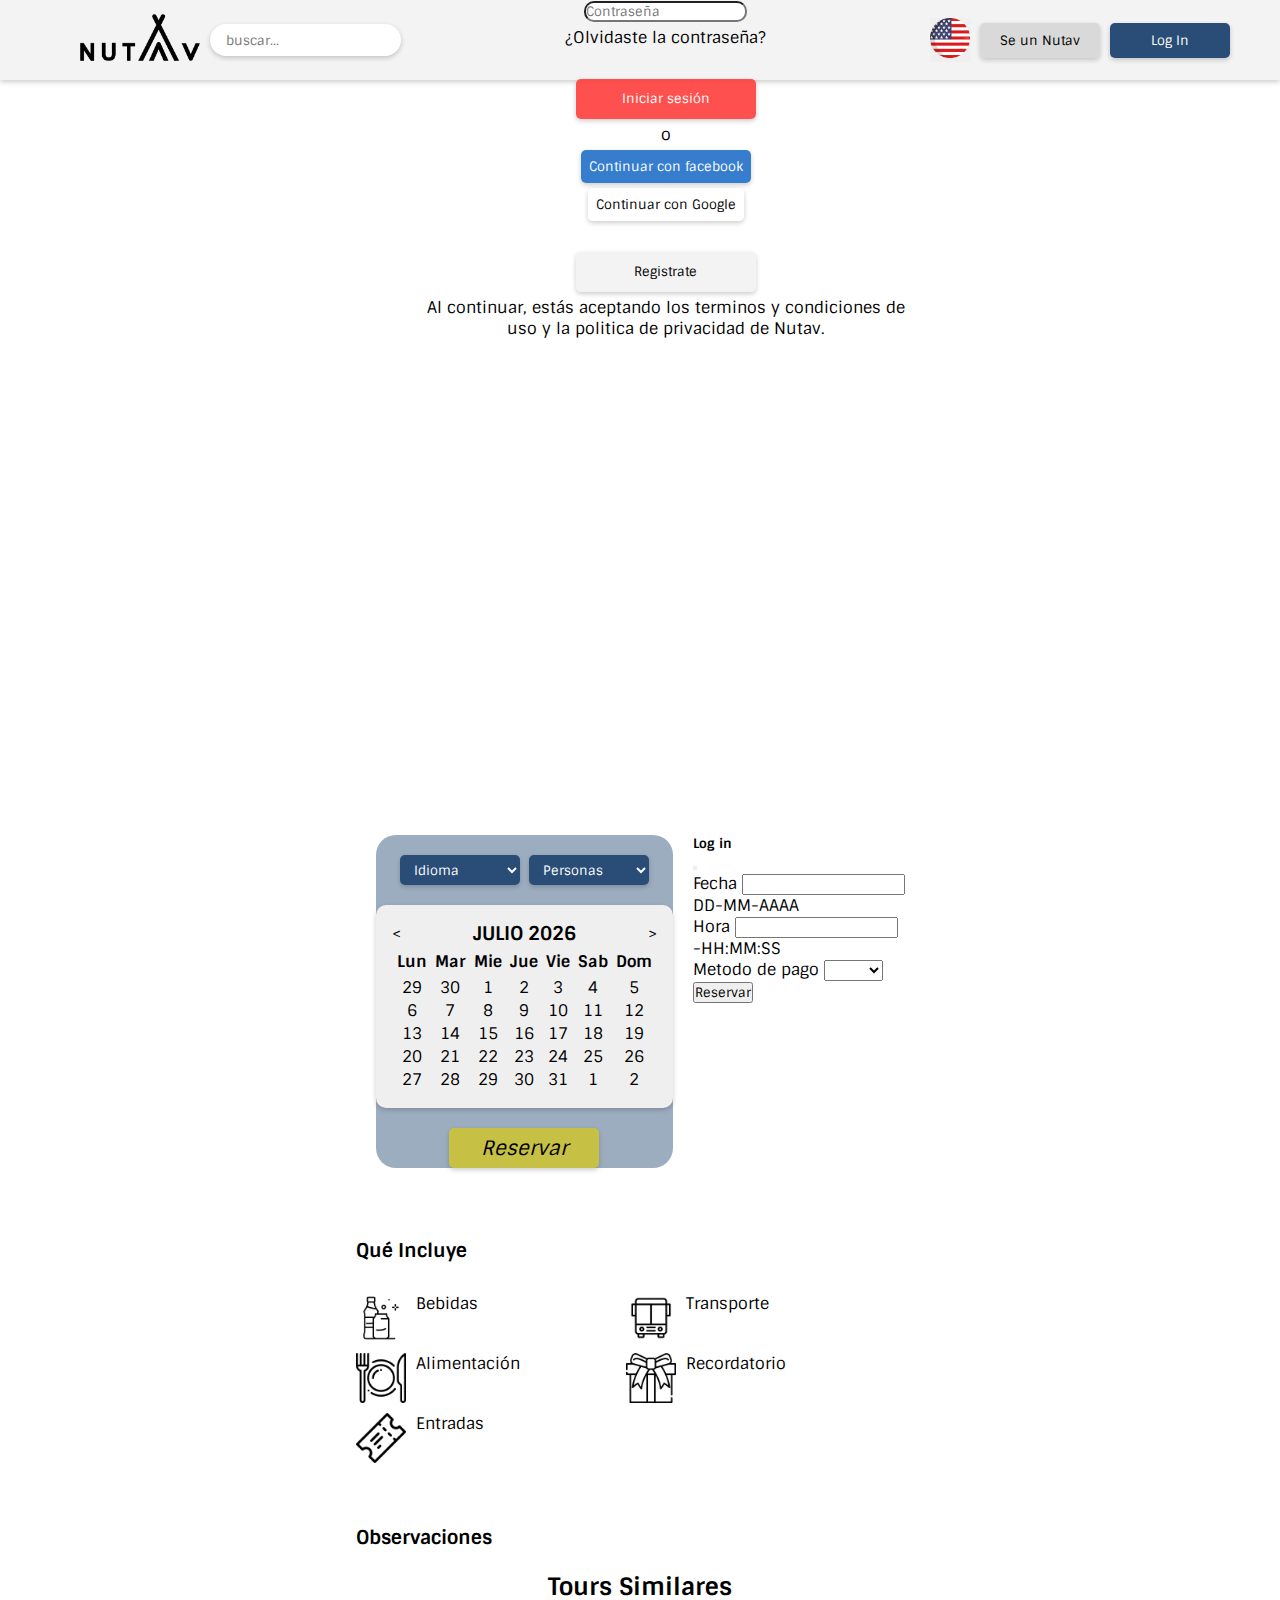
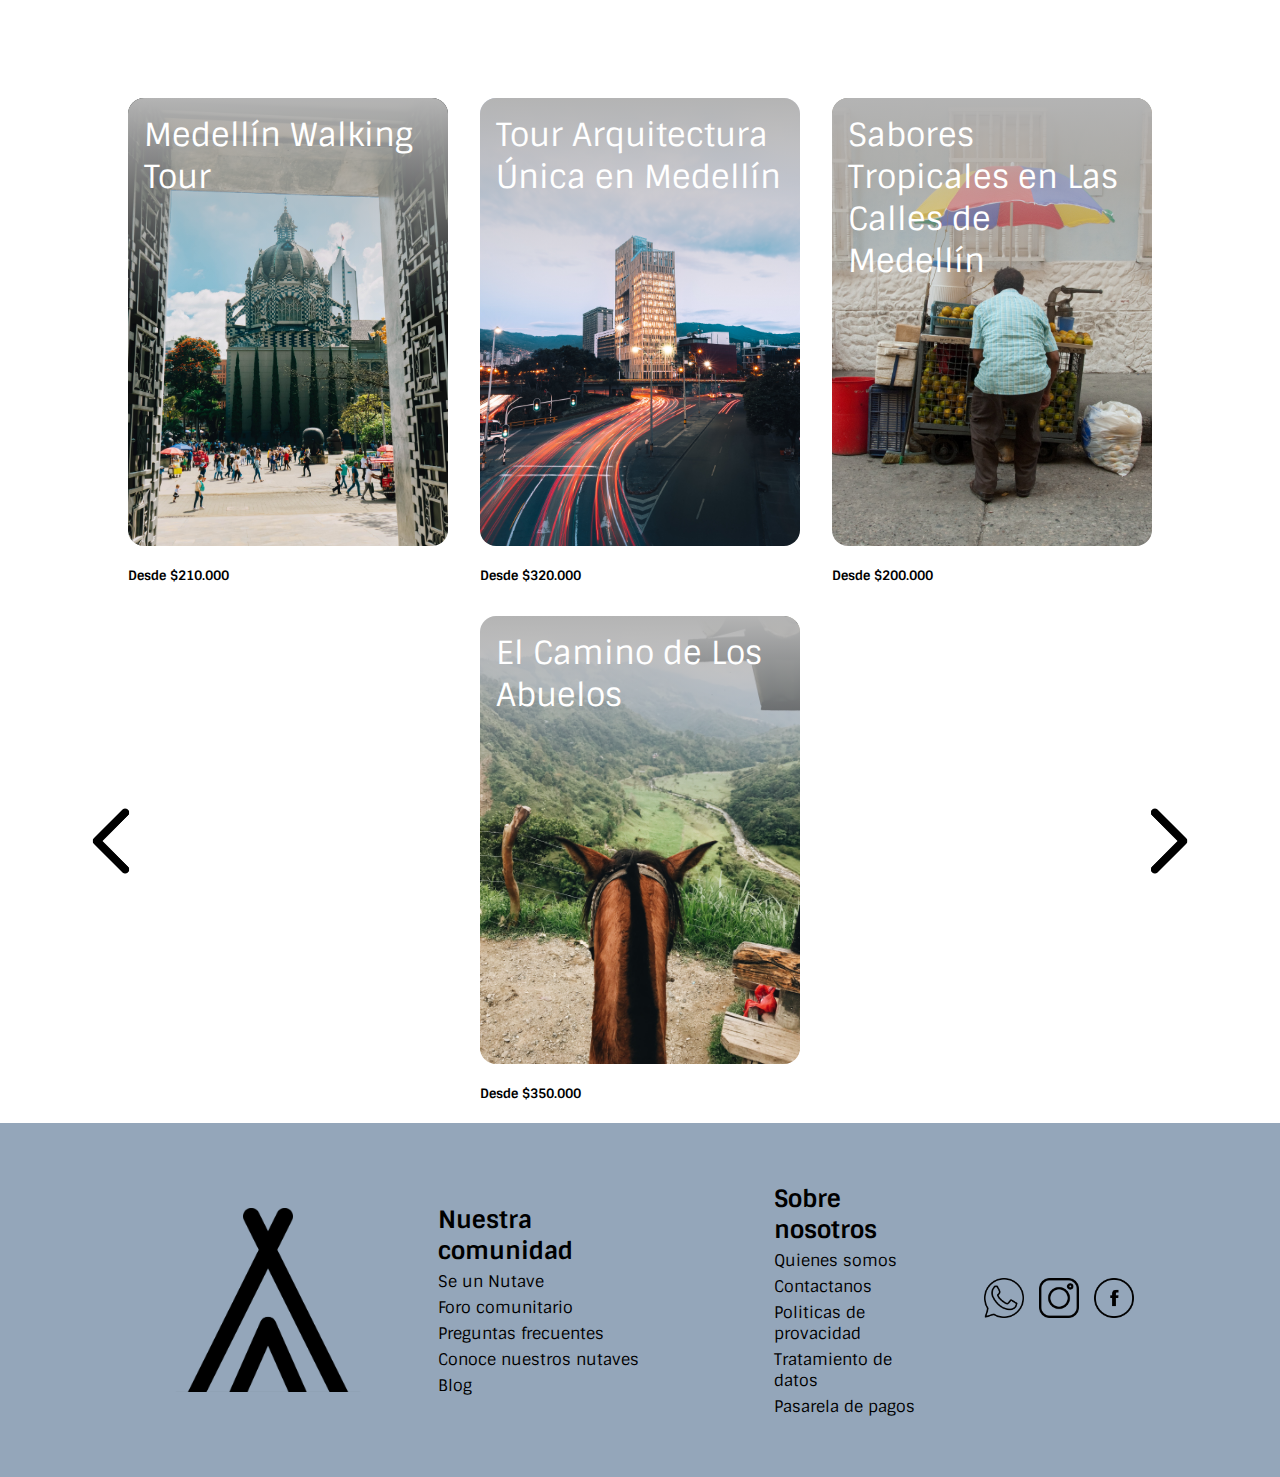
==== commit 260689f1: "Cree algunos formularios" ====
--- a/TourEspecifico/index.html
+++ b/TourEspecifico/index.html
@@ -103,9 +103,51 @@
             <div class="precio">
             </div>
             <div class="reservar">
-                <button data-bs-toggle="modal" data-bs-target="#modalLogIn" class="inscribete boton">Reservar</button>
-            </div>
-        </div>
+                <button data-bs-toggle="modal" data-bs-target="#reservaModal" class="inscribete boton">Reservar</button>
+            </div>
+        </div>
+
+        <!-- INICIO MODAL DE RESERVA-->
+        
+        <!-- modal -->
+        <div class="modal fade" id="reservaModal" tabindex="-1" aria-labelledby="exampleModalLabel" aria-hidden="true">
+            <div class="modal-dialog">
+                <div class="modal-content">
+                    <div class="modal-header">
+                        <h5 class="modal-title" id="exampleModalLabel" style="color: black;">Log in</h5>
+                        <button type="button" class="btn-close" data-bs-dismiss="modal" aria-label="Close"></button>
+                    </div>
+                    <div class="modal-body">
+                        <form class="login" style="color: black;" >
+                            <div class="mb-3">
+                                <label for="exampleInputEmail1" class="form-label">Fecha</label>
+                                <input type="email" class="form-control" id="email" aria-describedby="emailHelp">
+                                <div id="emailHelp" class="form-text">DD-MM-AAAA</div>
+                            </div>
+                            <div class="mb-3">
+                                <label for="exampleInputEmail1" class="form-label">Hora</label>
+                                <input type="email" class="form-control" id="email" aria-describedby="emailHelp">
+                                <div id="emailHelp" class="form-text">-HH:MM:SS</div>
+                            </div>
+                            <div class="mb-3">
+                                <label for="exampleInputPassword1" class="form-label">Metodo de pago</label>
+                                <select name="" id="role">
+                                    <option value="Traveler"></option>
+                                    <option value="Traveler">PSE</option>
+                                    <option value="Guide">Efecty</option>
+                                </select>
+                            </div>
+                            <button type="submit" class="btn btn-primary">Reservar</button>
+                        </form>
+                    </div>
+                </div>
+            </div>
+        </div>
+
+        <!--FINAL MODAL DE RESERVA-->
+
+
+
         <div class="right">
             <div class="descripcion">
             </div>
@@ -171,44 +213,6 @@
     <div class="info-guia" >
         
 
-    </div>
-    
-
-    <!--<Inicio modal Reseñas>-->
-    <!--<modal>-->
-    <!-- Modal -->
-    <div class="modal fade" id="modalReview" tabindex="-1" aria-labelledby="modalReviewLabel" aria-hidden="true">
-        <div class="modal-dialog modal-dialog-centered modal-dialog-scrollable card mb-3" style="max-width: 30%">
-            <div class="modal-content" style="width: 100%;">
-                <div class="modal-header">
-                    <h1 class="modal-title fs-5" id="modalReviewLabel">Reseñas</h1>
-                    <button type="button" class="btn-close" data-bs-dismiss="modal" aria-label="Close"></button>
-                </div>
-                <div class="modal-body" id="modalBodyRev">
-
-                </div>
-                <div class="modal-footer">
-                    <button type="button" class="btn btn-secondary" data-bs-dismiss="modal">Close</button>
-                </div>
-            </div>
-        </div>
-    </div>
-    </div>
-
-    <!--<Fin modal Reseñas>-->
-
-    <div id="reseñas">
-        <h2><b>Reseñas</b></h2>
-        <div id="contenedorRev">
-            <div id="review">
-
-            </div>
-            <div class="showmore">
-                <button class="boton btnMore" id="btnMoreReview" data-bs-toggle="modal"
-                    data-bs-target="#modalReview">Ver
-                    mas</button>
-            </div>
-        </div>
     </div>
 
     <div class="cards">
